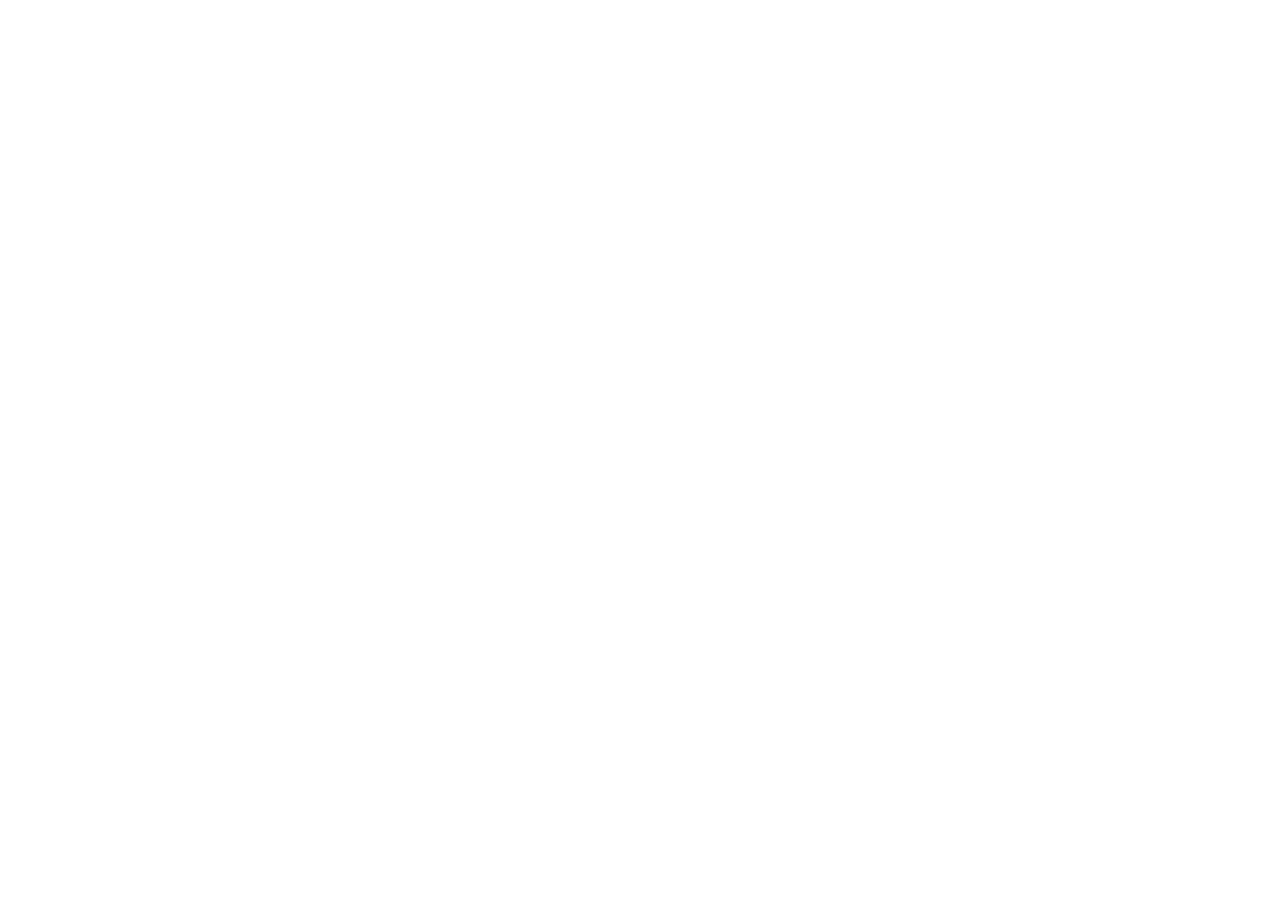
==== index.html @ 6d3adb62 "segundo commit" ====
<!DOCTYPE html>
<html lang="en">
<head>
    <meta charset="UTF-8">
    <meta name="viewport" content="width=device-width, initial-scale=1.0">
    <title>FRONTEND STORE</title>
    <link rel="stylesheet" href="css/normalize.css">
    <link rel="preconnect" href="https://fonts.googleapis.com">
<link rel="preconnect" href="https://fonts.gstatic.com" crossorigin>
<link href="https://fonts.googleapis.com/css2?family=Krub:wght@400;700&family=Staatliches&display=swap" rel="stylesheet">
    <link rel="stylesheet" href="css/style.css">
</head>
<body>
    
</body>
</html>
---- css/style.css ----
:root{
    --primario: #9C27B0;
    --pramriOscuro: #89119D;
    --secundario: #FFCE00;
    --secundarioOscuro: rgb(233,287,2);
    --blanco: #FFF;
    --negrono: #000;

    --fuentePrincipal: 'Staatliches', sans-serif;
}
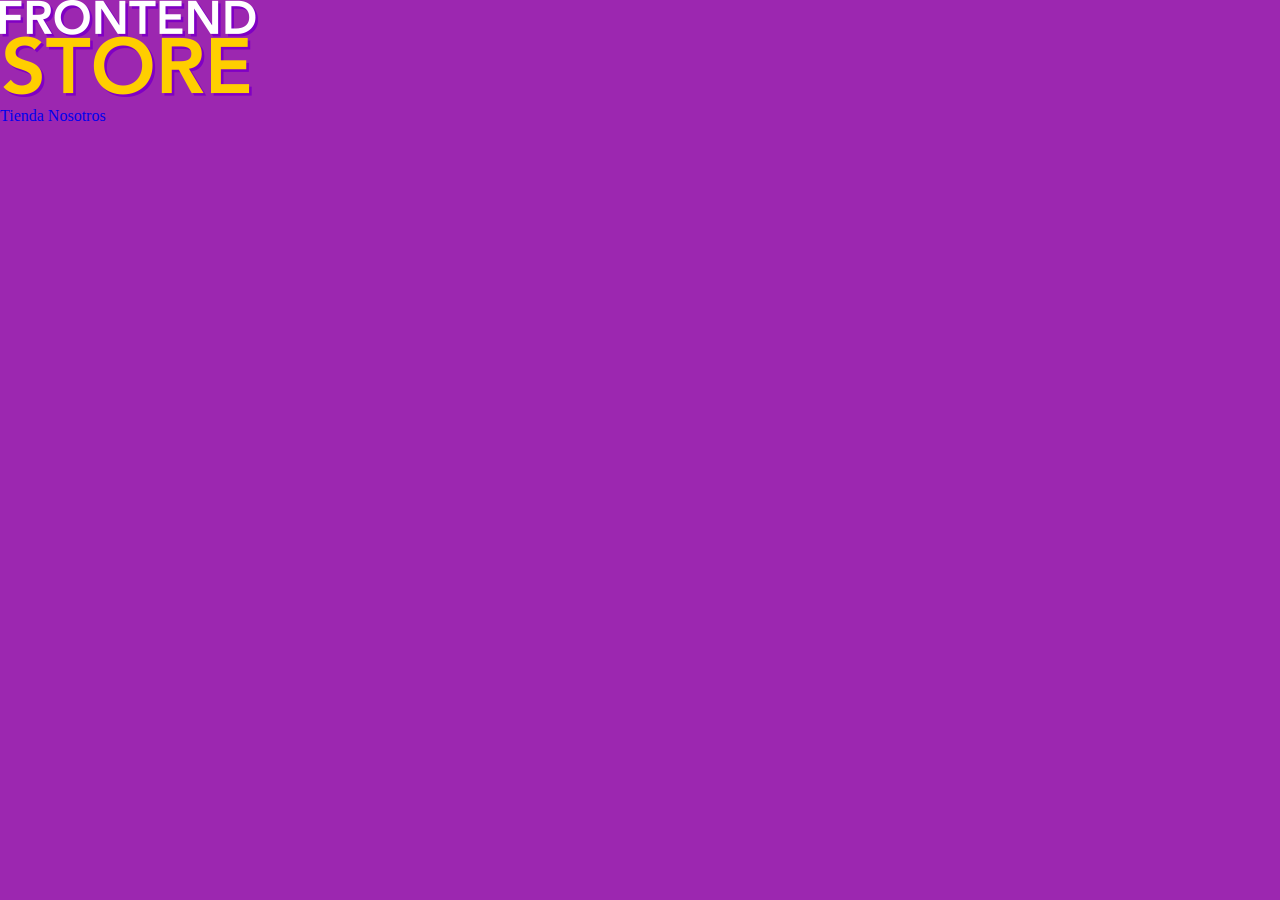
==== commit 009504f5: "Definiendo secciones para la navegacion." ====
--- a/index.html
+++ b/index.html
@@ -11,6 +11,14 @@
     <link rel="stylesheet" href="css/style.css">
 </head>
 <body>
-    
+    <header class="">
+        <a href="index.html">
+            <img src="./img/logo.png" alt="Logotipo">
+        </a>
+    </header>
+    <nav>
+        <a href="#">Tienda</a>
+        <a href="#">Nosotros</a>
+    </nav>
 </body>
 </html>--- a/css/style.css
+++ b/css/style.css
@@ -7,4 +7,49 @@
     --negrono: #000;
 
     --fuentePrincipal: 'Staatliches', sans-serif;
+}
+/* apply a natural box layout model to all elements, but allowing components to change */
+html {
+    box-sizing: border-box;
+    font-size: 62.5%;
+}
+*, *:before, *:after {
+    box-sizing: inherit;
+}
+
+/*GLOBALES*/
+body {
+    background-color: var(--primario);
+    font-size: 1.6rem;
+    line-height: 1.5;
+}
+
+p{
+    font-size: 1.8rem;
+    font-family: Arial, Helvetica, sans-serif;
+    color: var(--blanco);
+}
+a{
+    text-decoration: none;
+}
+img{
+    max-width: 100%;
+}
+.contenedor{
+    max-width: 120rem;
+    margin: 0 auto;
+}
+h1, h2, h3{
+    text-align: center;
+    color: var(--secundario);
+    font-family: var(--fuentePrincipal);
+}
+h1{
+    font-size: 4rem;
+}
+h2{
+    font-size: 3.2rem;
+}
+h3{
+    font-size: 2.4rem;
 }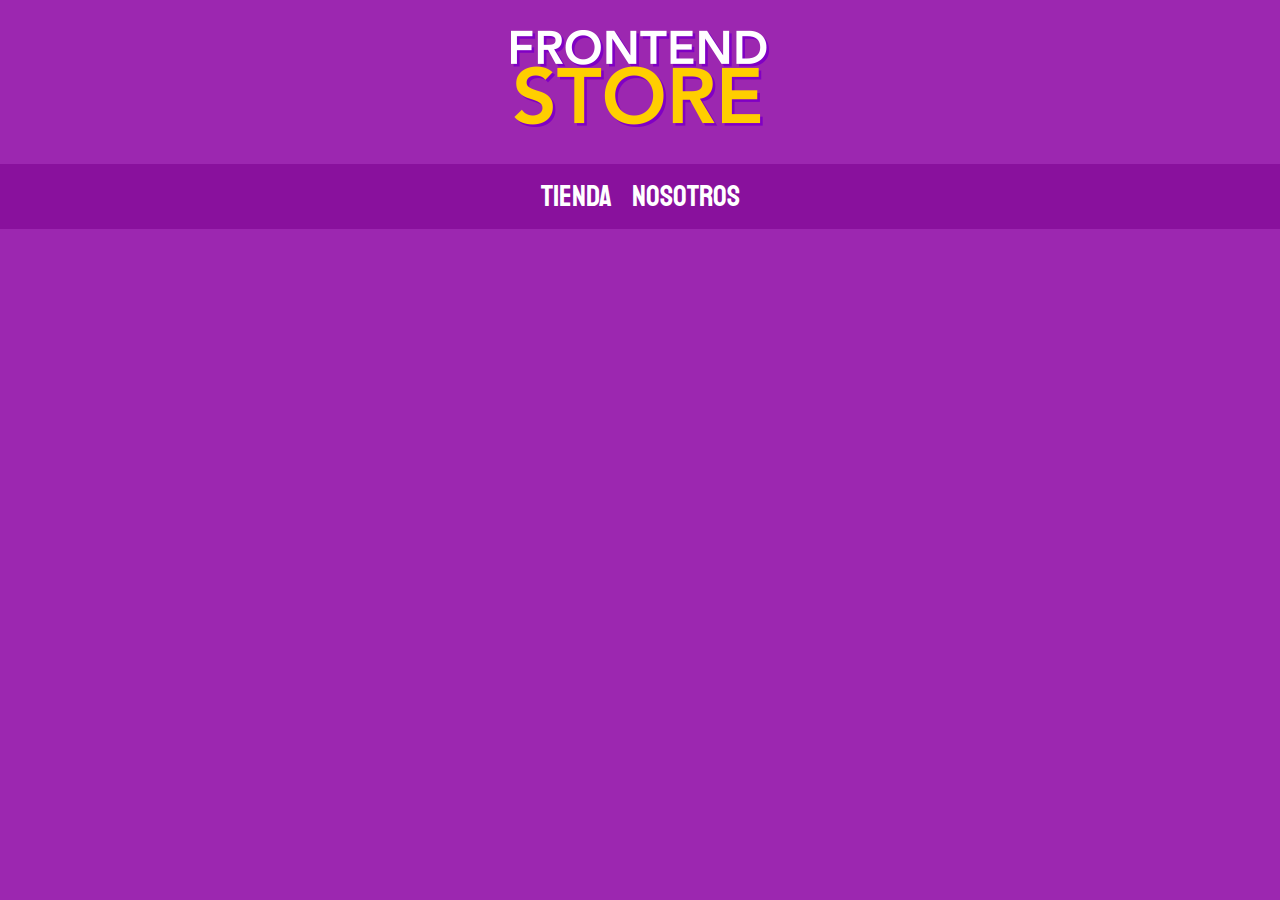
==== commit 5ad292e0: "GLOBALES en CSS." ====
--- a/index.html
+++ b/index.html
@@ -11,14 +11,14 @@
     <link rel="stylesheet" href="css/style.css">
 </head>
 <body>
-    <header class="">
+    <header class="header">
         <a href="index.html">
-            <img src="./img/logo.png" alt="Logotipo">
+            <img  class="header__logo" src="./img/logo.png" alt="Logotipo">
         </a>
     </header>
-    <nav>
-        <a href="#">Tienda</a>
-        <a href="#">Nosotros</a>
+    <nav class="navegacion">
+        <a class="navegacion__enlace" href="#">Tienda</a>
+        <a class="navegacion__enlace" href="#">Nosotros</a>
     </nav>
 </body>
 </html>--- a/css/style.css
+++ b/css/style.css
@@ -52,4 +52,30 @@
 }
 h3{
     font-size: 2.4rem;
+}
+
+/*HEADER*/
+header{
+    display: flex;
+    justify-content: center;
+}
+.header__logo{
+    margin: 3rem 0;
+}
+
+/*NAVEGACION*/
+.navegacion{
+    background-color: var(--pramriOscuro);
+    padding: 1rem 0;
+    display: flex;
+    justify-content: center;
+    gap: 2rem;
+}
+.navegacion__enlace{
+    font-family: var(--fuentePrincipal);
+    color: var(--blanco);
+    font-size: 3rem;
+}
+.navegacion__enlace:hover{
+    color: var(--secundario);
 }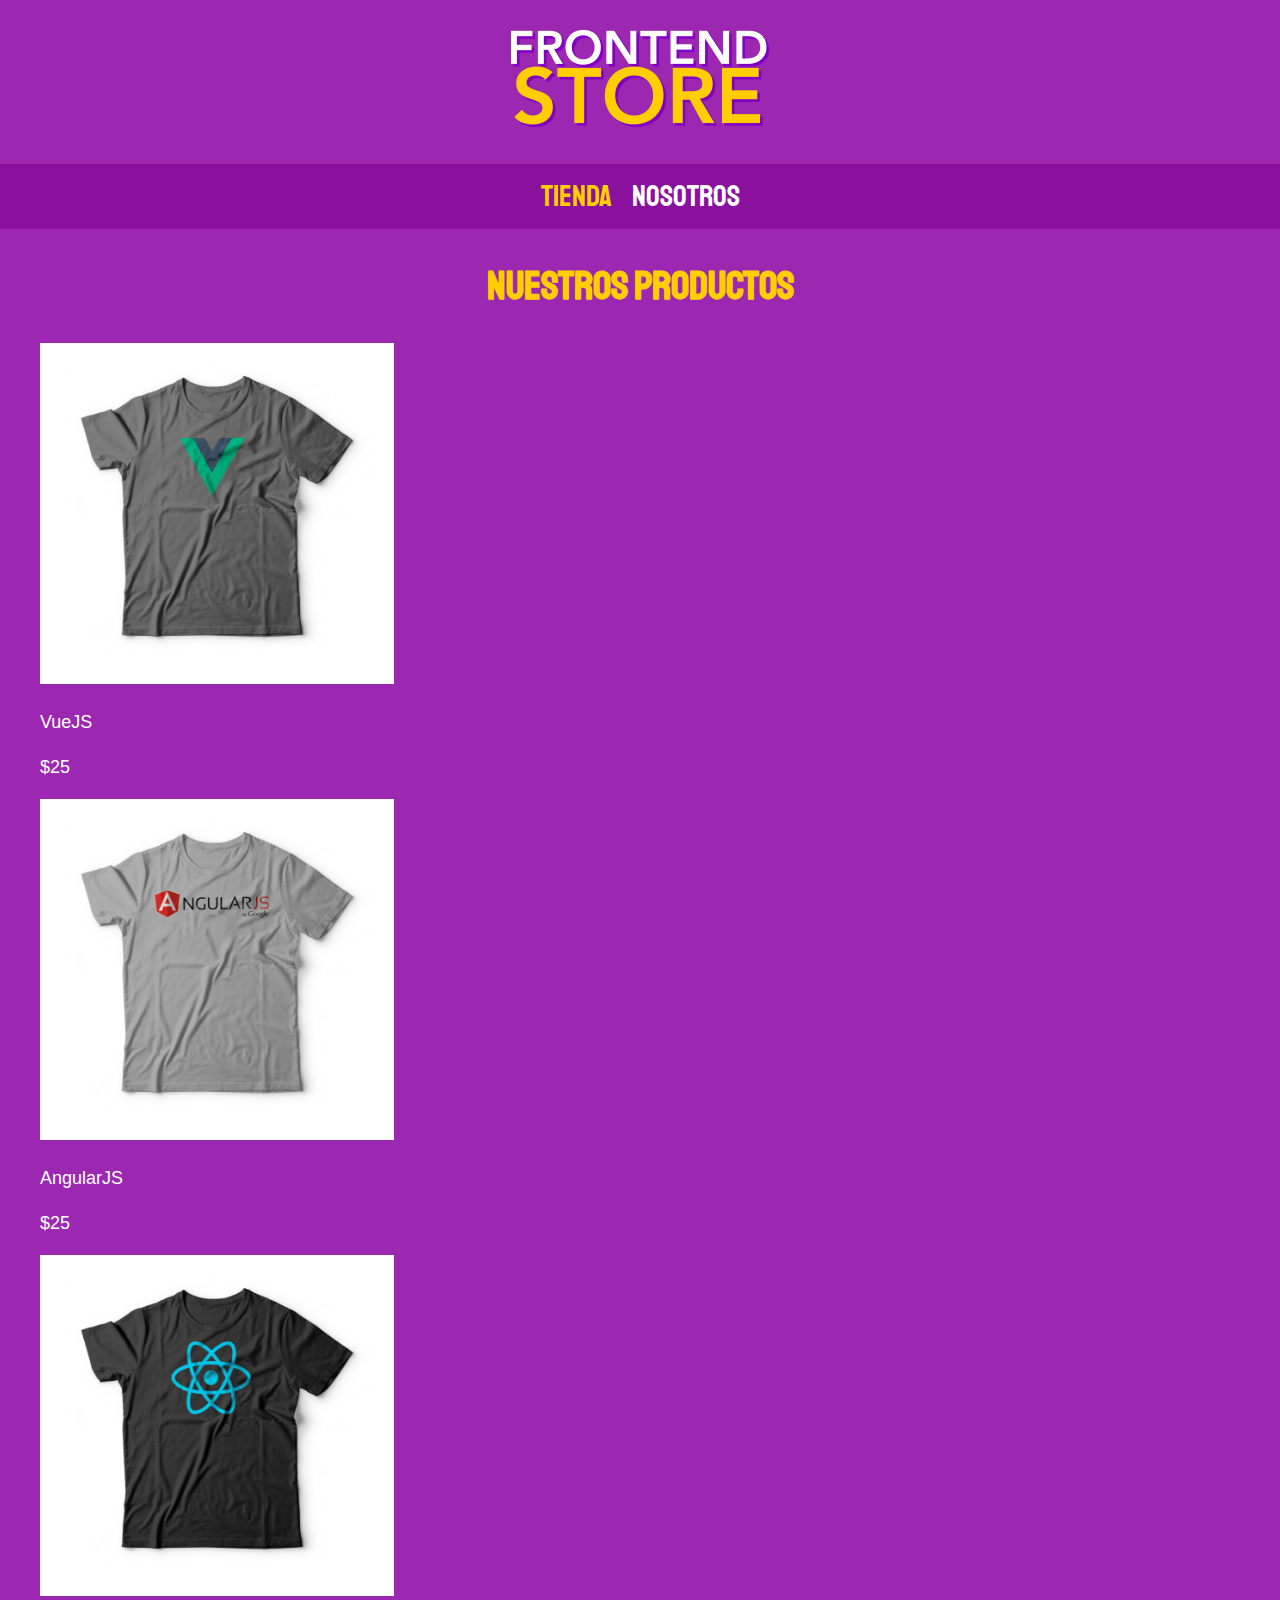
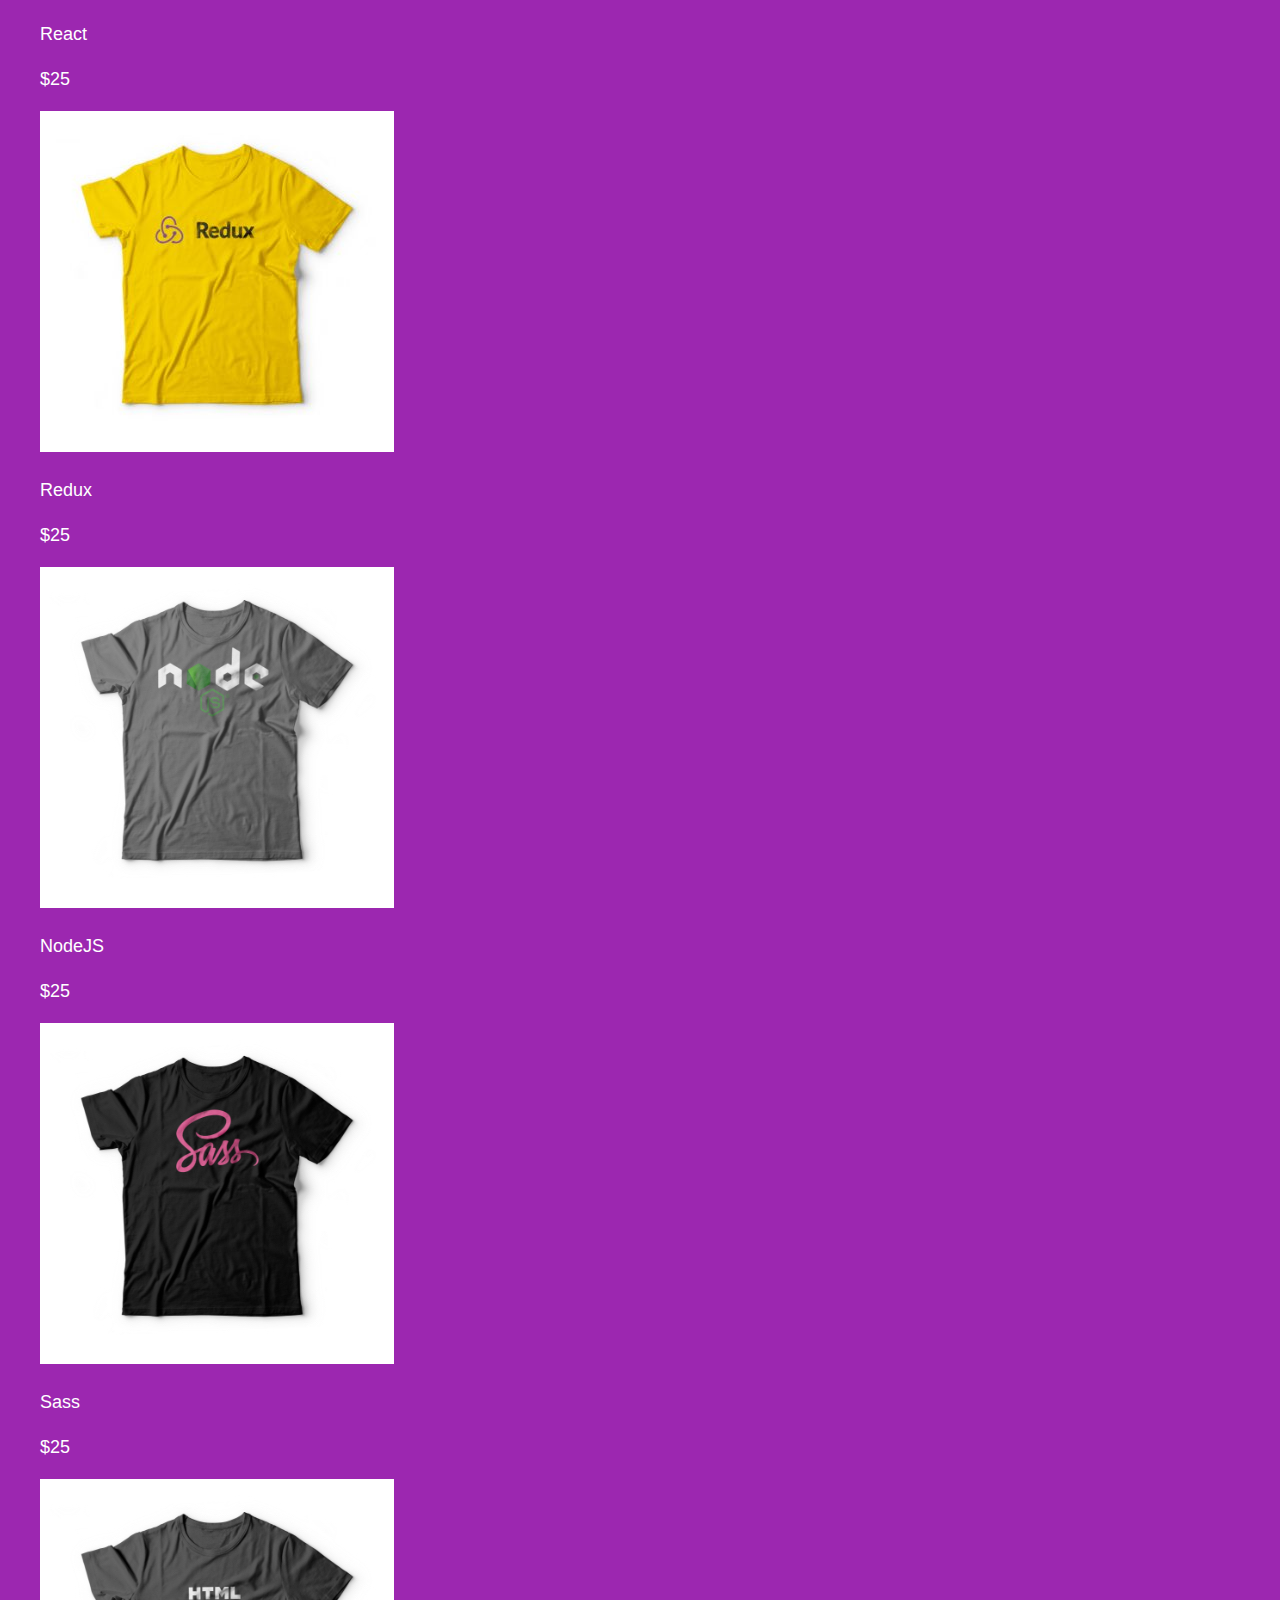
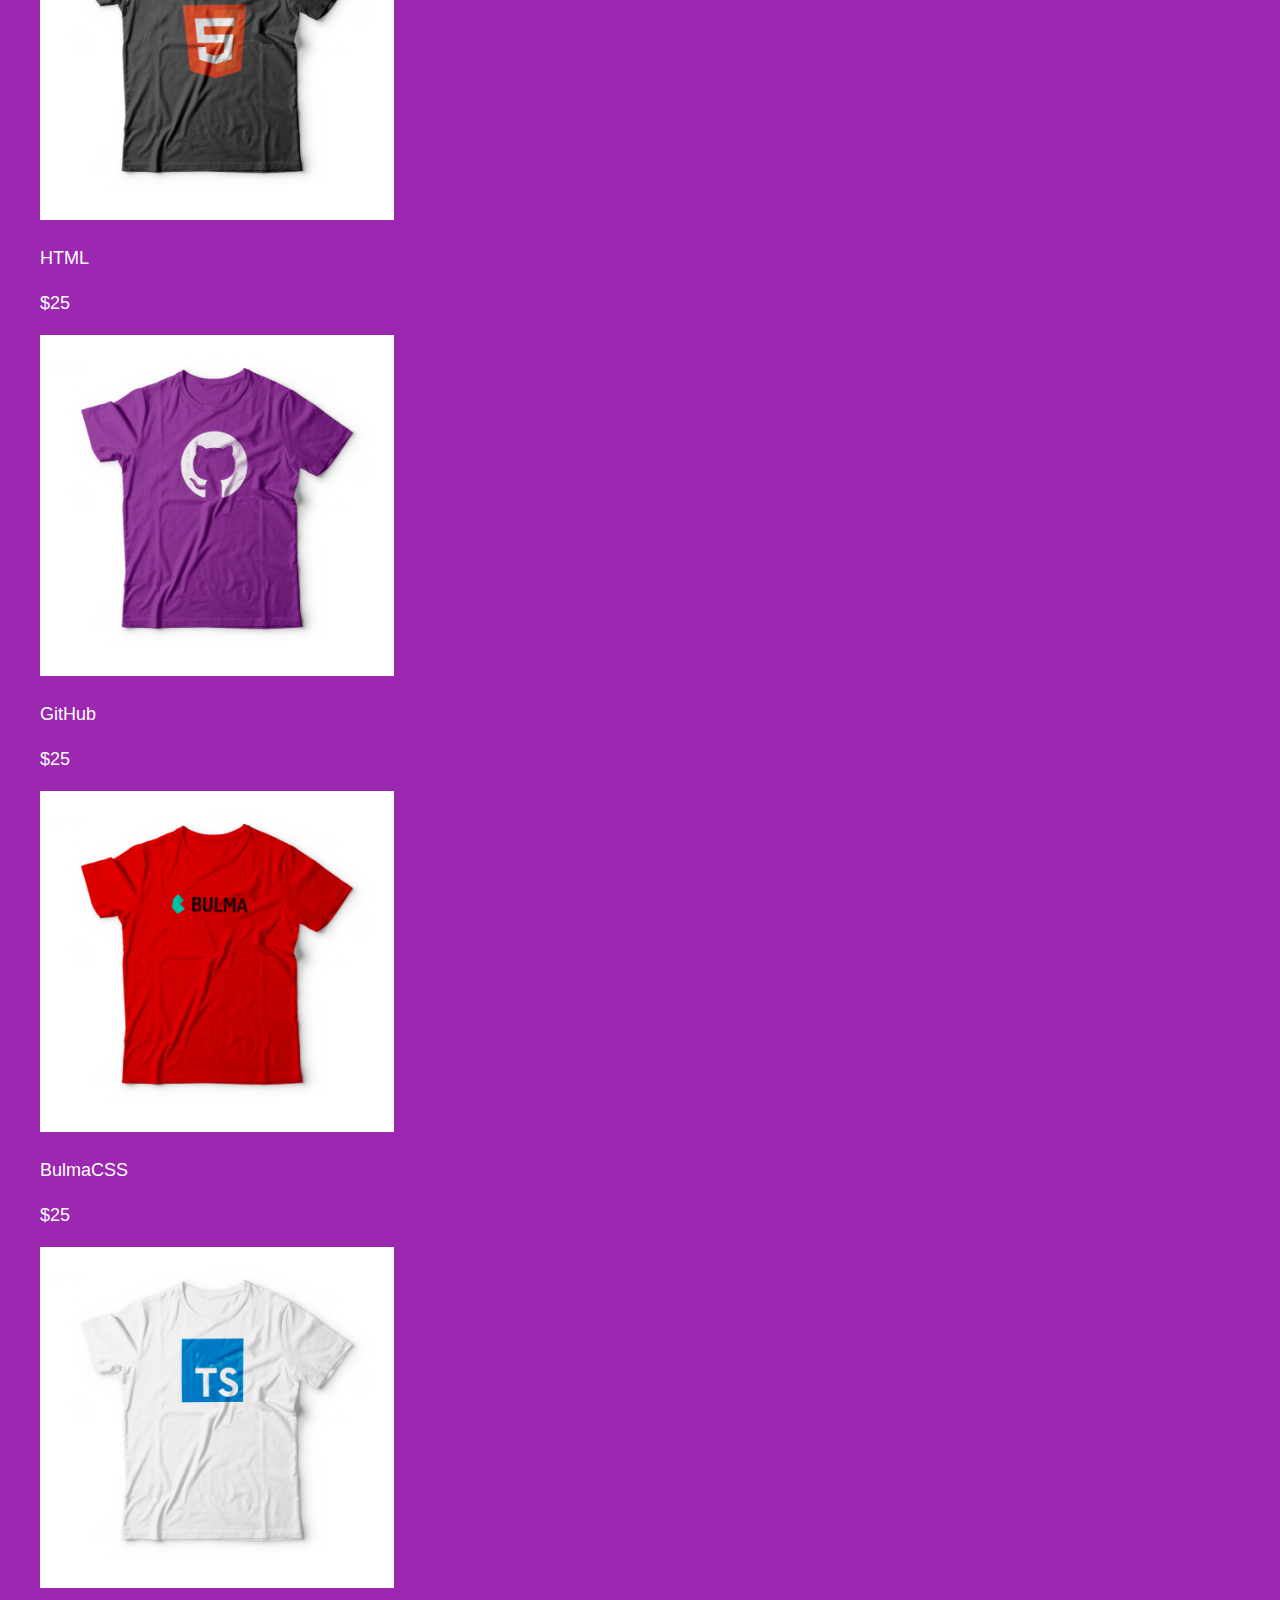
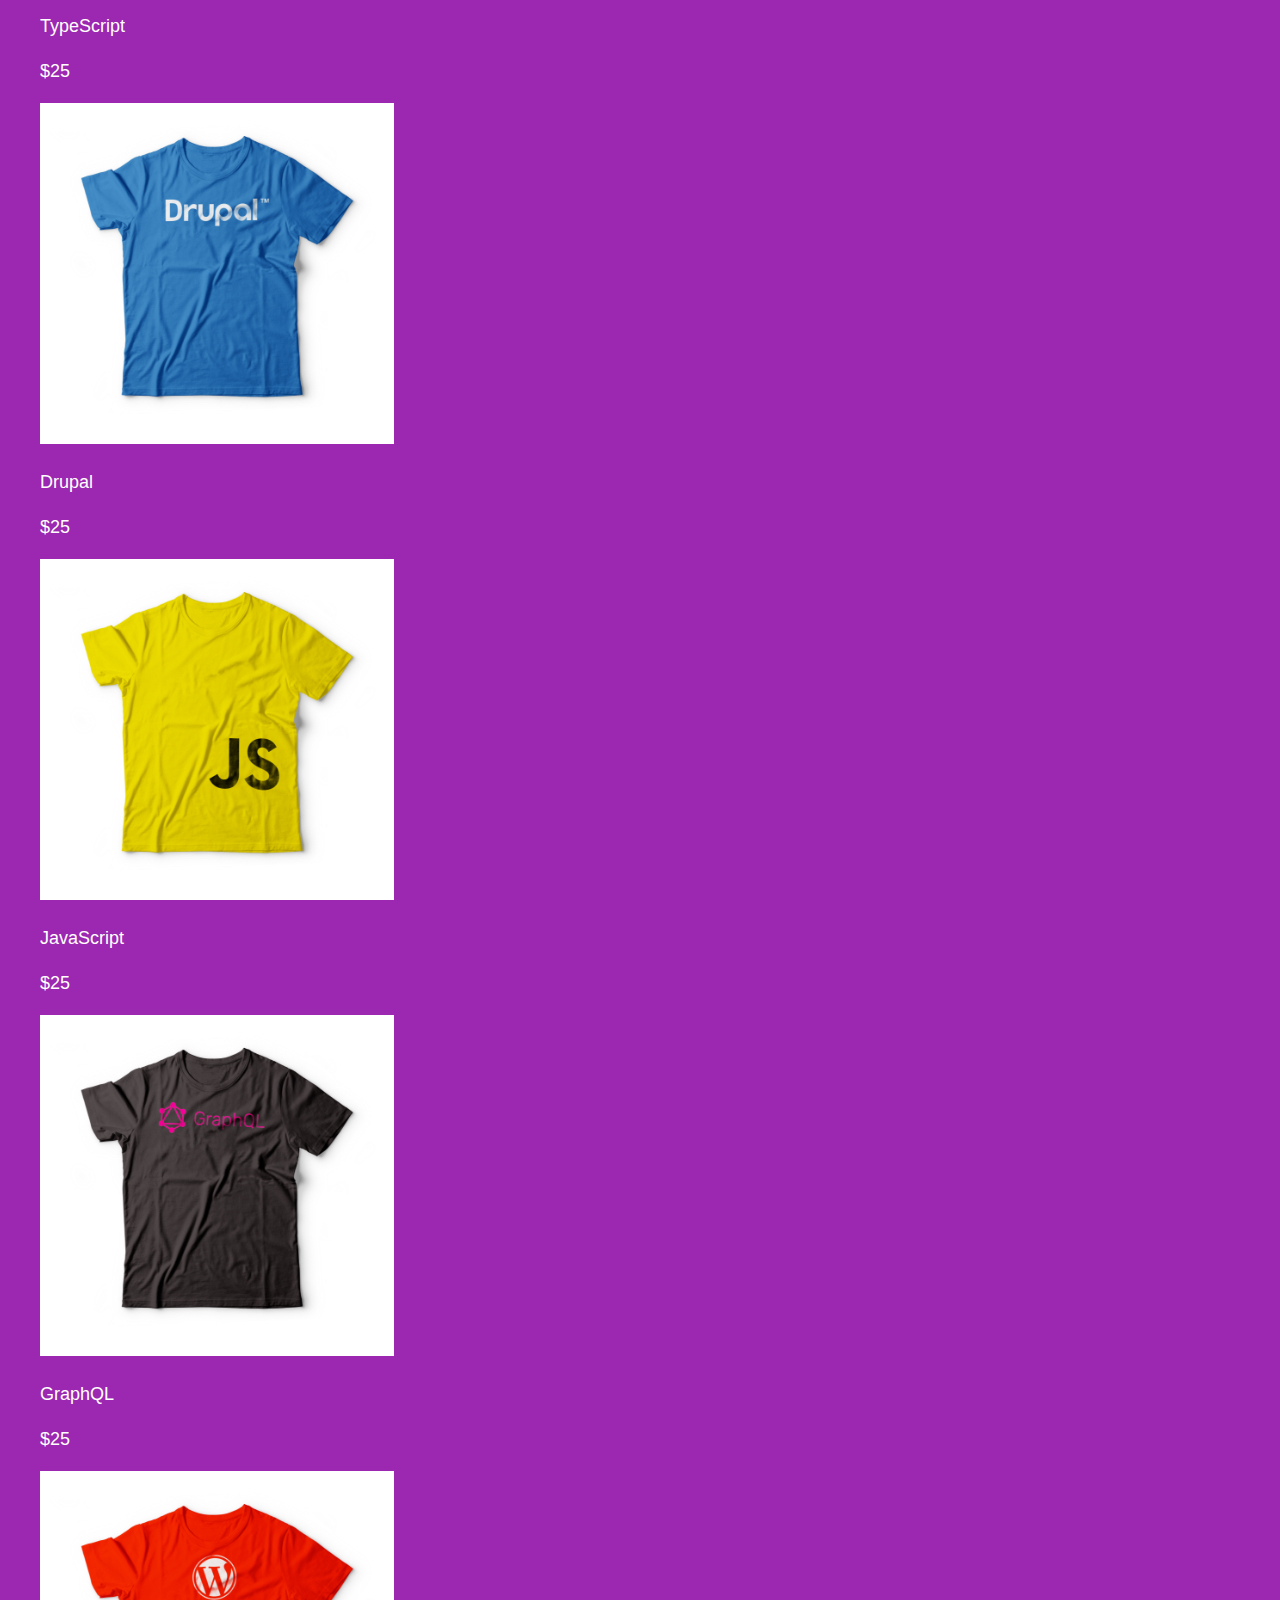
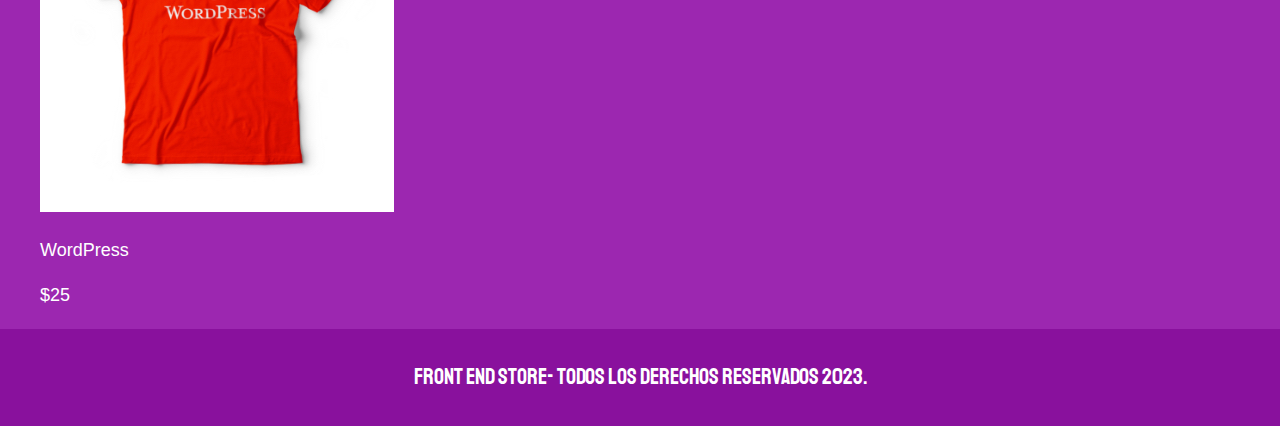
==== commit 1de3af7c: "Carga de productos." ====
--- a/index.html
+++ b/index.html
@@ -17,8 +17,142 @@
         </a>
     </header>
     <nav class="navegacion">
-        <a class="navegacion__enlace" href="#">Tienda</a>
-        <a class="navegacion__enlace" href="#">Nosotros</a>
+        <a class="navegacion__enlace navegacino__enlace--activo" href="index.html">Tienda</a>
+        <a class="navegacion__enlace" href="Nosotros.html">Nosotros</a>
     </nav>
+    <main class="contenedor">
+        <h1>Nuestros Productos</h1>
+        <div class="grid">
+            <div class="Producto">
+                <a href="producto.html">
+                    <img class="producto__imagen" src="img/1.jpg" alt="camisa">
+                    <div class="producto__informacion">
+                        <p class="producto__nombre">VueJS</p>
+                        <p class="producto__precio">$25</p>
+                    </div>
+                </a>
+            </div><!--.producto-->
+            <div class="Producto">
+                <a href="producto.html">
+                    <img class="producto__imagen" src="img/2.jpg" alt="camisa">
+                    <div class="producto__informacion">
+                        <p class="producto__nombre">AngularJS</p>
+                        <p class="producto__precio">$25</p>
+                    </div>
+                </a>
+            </div><!--.producto-->
+            <div class="Producto">
+                <a href="producto.html">
+                    <img class="producto__imagen" src="img/3.jpg" alt="camisa">
+                    <div class="producto__informacion">
+                        <p class="producto__nombre">React</p>
+                        <p class="producto__precio">$25</p>
+                    </div>
+                </a>
+            </div><!--.producto-->
+            <div class="Producto">
+                <a href="producto.html">
+                    <img class="producto__imagen" src="img/4.jpg" alt="camisa">
+                    <div class="producto__informacion">
+                        <p class="producto__nombre">Redux</p>
+                        <p class="producto__precio">$25</p>
+                    </div>
+                </a>
+            </div><!--.producto-->
+            <div class="Producto">
+                <a href="producto.html">
+                    <img class="producto__imagen" src="img/5.jpg" alt="camisa">
+                    <div class="producto__informacion">
+                        <p class="producto__nombre">NodeJS</p>
+                        <p class="producto__precio">$25</p>
+                    </div>
+                </a>
+            </div><!--.producto-->
+            <div class="Producto">
+                <a href="producto.html">
+                    <img class="producto__imagen" src="img/6.jpg" alt="camisa">
+                    <div class="producto__informacion">
+                        <p class="producto__nombre">Sass</p>
+                        <p class="producto__precio">$25</p>
+                    </div>
+                </a>
+            </div><!--.producto-->
+            <div class="Producto">
+                <a href="producto.html">
+                    <img class="producto__imagen" src="img/7.jpg" alt="camisa">
+                    <div class="producto__informacion">
+                        <p class="producto__nombre">HTML</p>
+                        <p class="producto__precio">$25</p>
+                    </div>
+                </a>
+            </div><!--.producto-->
+            <div class="Producto">
+                <a href="producto.html">
+                    <img class="producto__imagen" src="img/8.jpg" alt="camisa">
+                    <div class="producto__informacion">
+                        <p class="producto__nombre">GitHub</p>
+                        <p class="producto__precio">$25</p>
+                    </div>
+                </a>
+            </div><!--.producto-->
+            <div class="Producto">
+                <a href="producto.html">
+                    <img class="producto__imagen" src="img/9.jpg" alt="camisa">
+                    <div class="producto__informacion">
+                        <p class="producto__nombre">BulmaCSS</p>
+                        <p class="producto__precio">$25</p>
+                    </div>
+                </a>
+            </div><!--.producto-->
+            <div class="Producto">
+                <a href="producto.html">
+                    <img class="producto__imagen" src="img/10.jpg" alt="camisa">
+                    <div class="producto__informacion">
+                        <p class="producto__nombre">TypeScript</p>
+                        <p class="producto__precio">$25</p>
+                    </div>
+                </a>
+            </div><!--.producto-->
+            <div class="Producto">
+                <a href="producto.html">
+                    <img class="producto__imagen" src="img/11.jpg" alt="camisa">
+                    <div class="producto__informacion">
+                        <p class="producto__nombre">Drupal</p>
+                        <p class="producto__precio">$25</p>
+                    </div>
+                </a>
+            </div><!--.producto-->
+            <div class="Producto">
+                <a href="producto.html">
+                    <img class="producto__imagen" src="img/12.jpg" alt="camisa">
+                    <div class="producto__informacion">
+                        <p class="producto__nombre">JavaScript</p>
+                        <p class="producto__precio">$25</p>
+                    </div>
+                </a>
+            </div><!--.producto-->
+            <div class="Producto">
+                <a href="producto.html">
+                    <img class="producto__imagen" src="img/13.jpg" alt="camisa">
+                    <div class="producto__informacion">
+                        <p class="producto__nombre">GraphQL</p>
+                        <p class="producto__precio">$25</p>
+                    </div>
+                </a>
+            </div><!--.producto-->
+            <div class="Producto">
+                <a href="producto.html">
+                    <img class="producto__imagen" src="img/14.jpg" alt="camisa">
+                    <div class="producto__informacion">
+                        <p class="producto__nombre">WordPress</p>
+                        <p class="producto__precio">$25</p>
+                    </div>
+                </a>
+            </div><!--.producto-->
+        </div>
+    </main>
+    <footer class="footer">
+        <p class="footer__texto">Front End Store- Todos los derechos Reservados 2023.</p>
+    </footer>
 </body>
 </html>--- a/css/style.css
+++ b/css/style.css
@@ -63,19 +63,53 @@
     margin: 3rem 0;
 }
 
+/*FOOTER*/
+.footer{
+    background-color: var(--pramriOscuro);
+    padding: 1rem 0;
+    margin-top: 2rem;
+}
+.footer__texto{
+    font-family: var(--fuentePrincipal);
+    text-align: center;
+    font-size: 2.2rem;
+}
+
 /*NAVEGACION*/
 .navegacion{
     background-color: var(--pramriOscuro);
     padding: 1rem 0;
     display: flex;
     justify-content: center;
-    gap: 2rem;
+    /*gap: 2rem; * SEPARACION FORMA NUEVA*/
 }
 .navegacion__enlace{
     font-family: var(--fuentePrincipal);
     color: var(--blanco);
     font-size: 3rem;
+    margin-right: 2rem;
 }
+.navegacion__enlace:last-of-type{/*LA PSEUDOCLASE NOS AYUDA A QUE LOS EFECTOS QUE APLIQUEMOS SOLO AFECTEN AL ULTIMO OBJETO.*/
+    margin-right: 0;
+}
+.navegacino__enlace--activo,
 .navegacion__enlace:hover{
     color: var(--secundario);
+}
+
+/*PRODUCTO*/
+.producto{
+
+}
+.producto__imagen{
+
+}
+.producto__informacion{
+
+}
+.producto__nombre{
+
+}
+.producto__precio{
+    
 }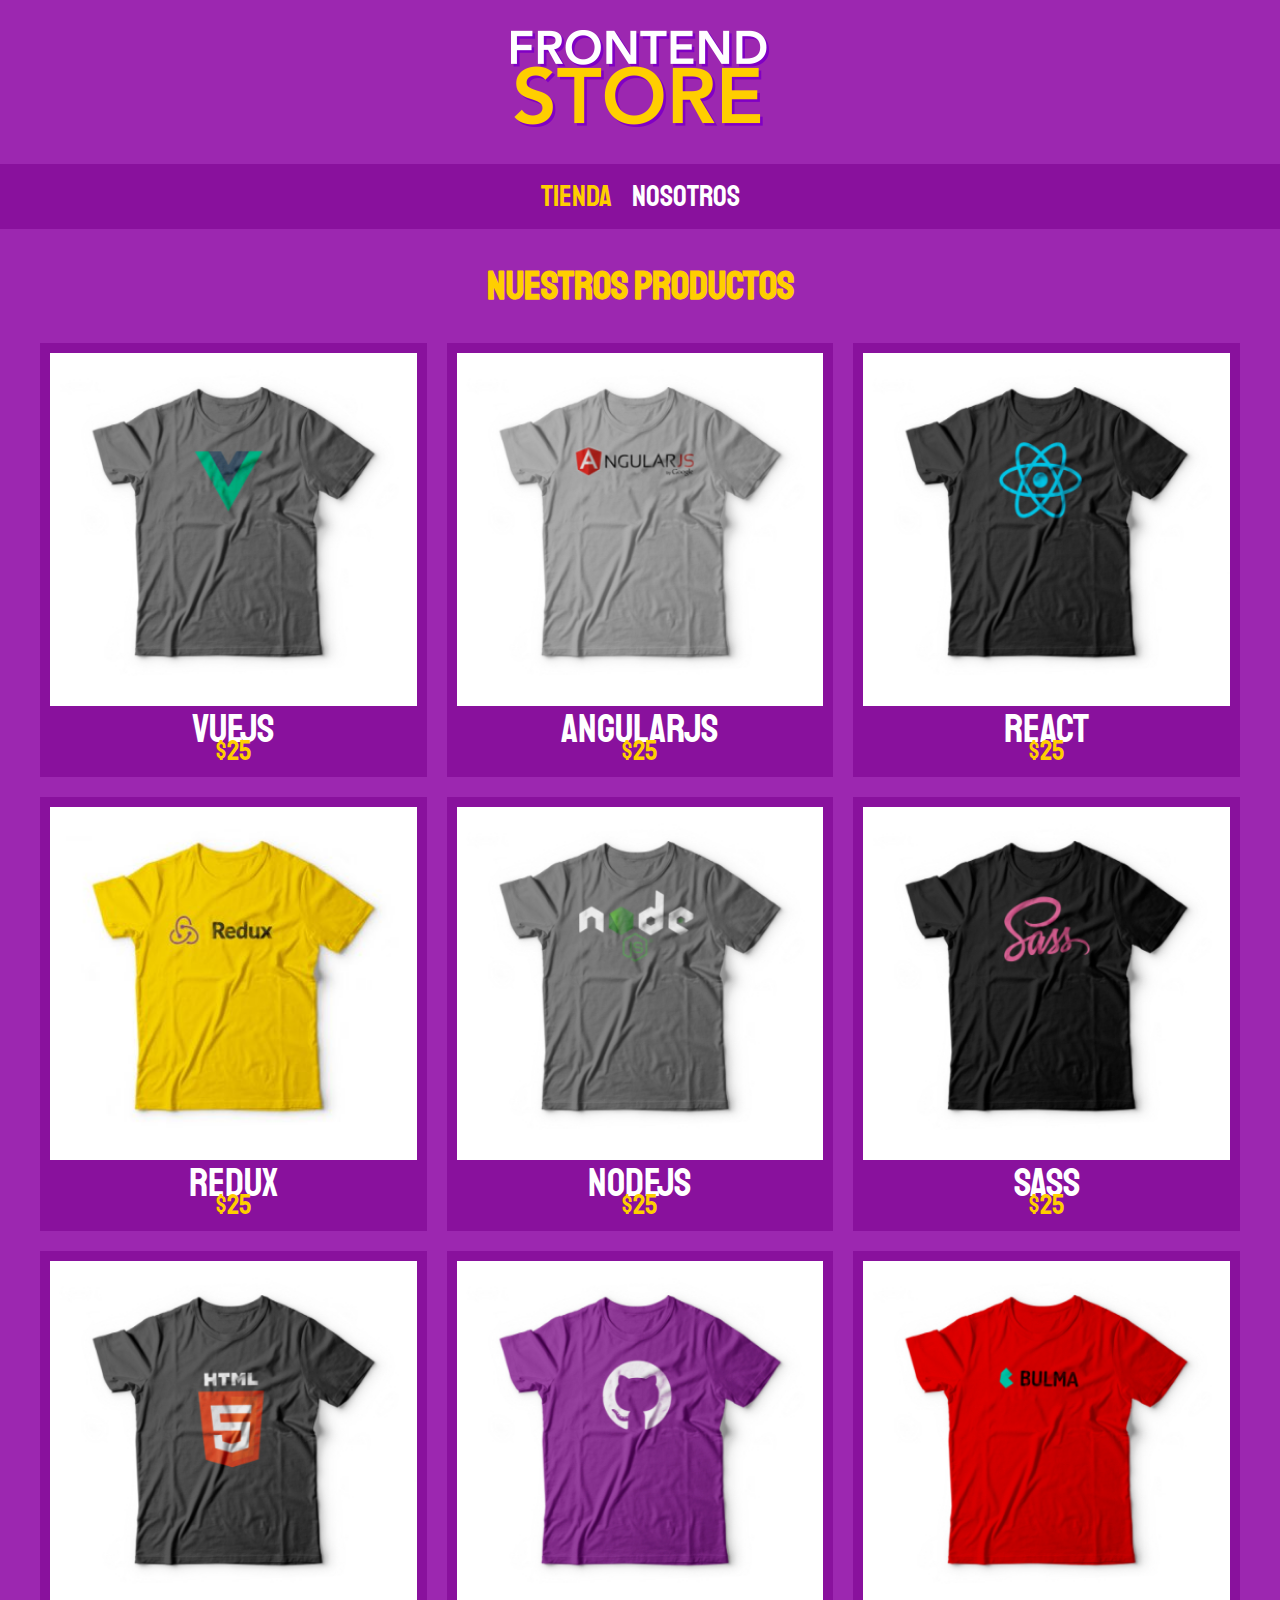
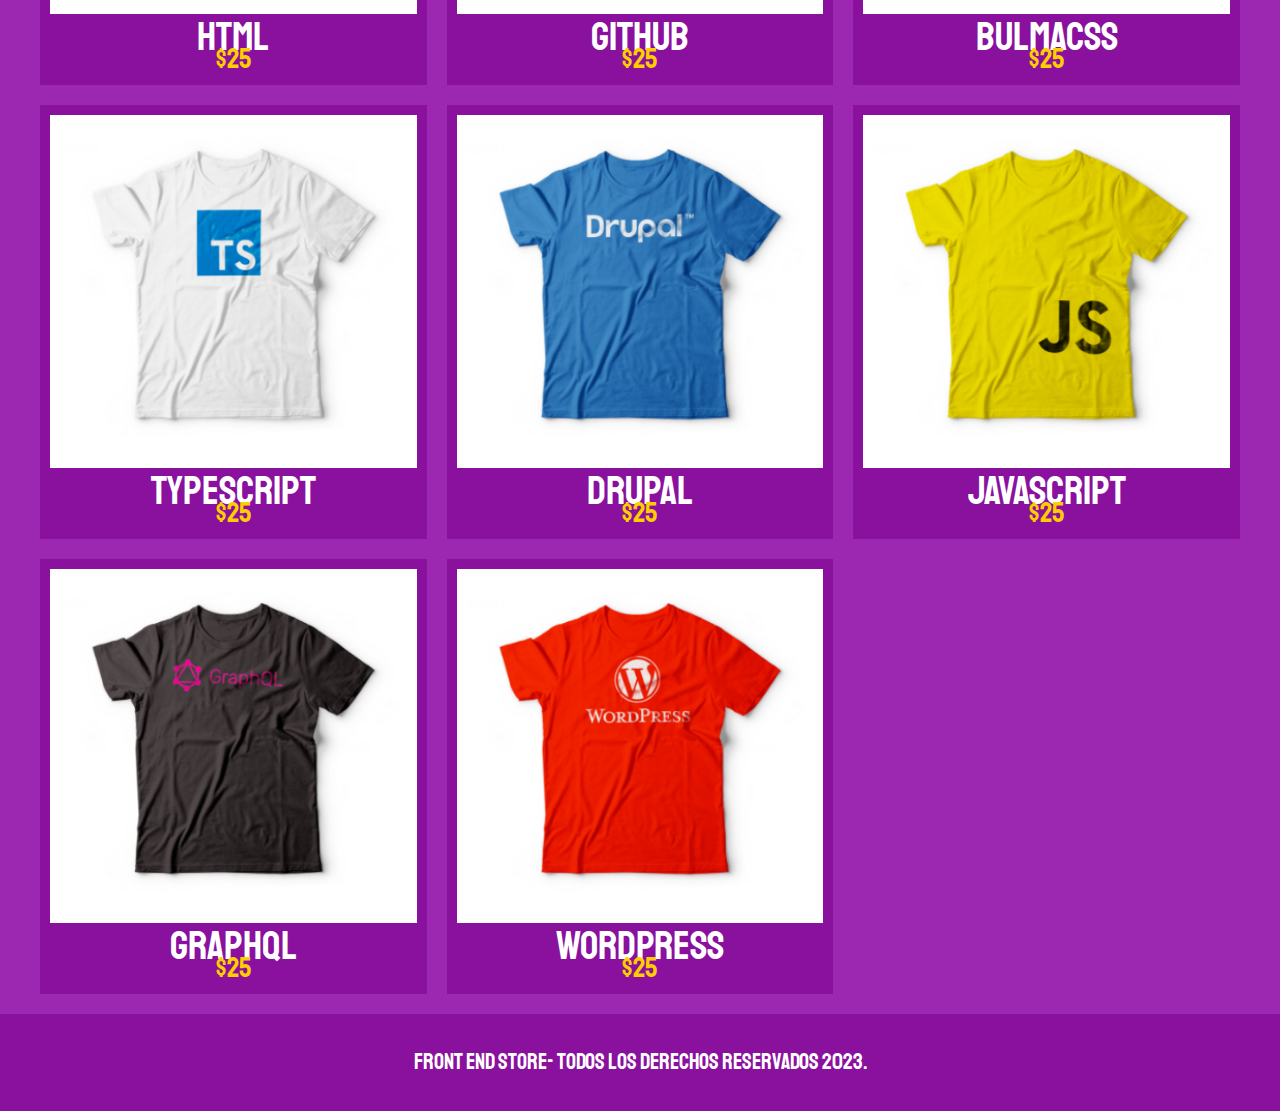
==== commit a16aeca2: "CSS a los productos." ====
--- a/index.html
+++ b/index.html
@@ -23,7 +23,7 @@
     <main class="contenedor">
         <h1>Nuestros Productos</h1>
         <div class="grid">
-            <div class="Producto">
+            <div class="producto">
                 <a href="producto.html">
                     <img class="producto__imagen" src="img/1.jpg" alt="camisa">
                     <div class="producto__informacion">
@@ -32,7 +32,7 @@
                     </div>
                 </a>
             </div><!--.producto-->
-            <div class="Producto">
+            <div class="producto">
                 <a href="producto.html">
                     <img class="producto__imagen" src="img/2.jpg" alt="camisa">
                     <div class="producto__informacion">
@@ -41,7 +41,7 @@
                     </div>
                 </a>
             </div><!--.producto-->
-            <div class="Producto">
+            <div class="producto">
                 <a href="producto.html">
                     <img class="producto__imagen" src="img/3.jpg" alt="camisa">
                     <div class="producto__informacion">
@@ -50,7 +50,7 @@
                     </div>
                 </a>
             </div><!--.producto-->
-            <div class="Producto">
+            <div class="producto">
                 <a href="producto.html">
                     <img class="producto__imagen" src="img/4.jpg" alt="camisa">
                     <div class="producto__informacion">
@@ -59,7 +59,7 @@
                     </div>
                 </a>
             </div><!--.producto-->
-            <div class="Producto">
+            <div class="producto">
                 <a href="producto.html">
                     <img class="producto__imagen" src="img/5.jpg" alt="camisa">
                     <div class="producto__informacion">
@@ -68,7 +68,7 @@
                     </div>
                 </a>
             </div><!--.producto-->
-            <div class="Producto">
+            <div class="producto">
                 <a href="producto.html">
                     <img class="producto__imagen" src="img/6.jpg" alt="camisa">
                     <div class="producto__informacion">
@@ -77,7 +77,7 @@
                     </div>
                 </a>
             </div><!--.producto-->
-            <div class="Producto">
+            <div class="producto">
                 <a href="producto.html">
                     <img class="producto__imagen" src="img/7.jpg" alt="camisa">
                     <div class="producto__informacion">
@@ -86,7 +86,7 @@
                     </div>
                 </a>
             </div><!--.producto-->
-            <div class="Producto">
+            <div class="producto">
                 <a href="producto.html">
                     <img class="producto__imagen" src="img/8.jpg" alt="camisa">
                     <div class="producto__informacion">
@@ -95,7 +95,7 @@
                     </div>
                 </a>
             </div><!--.producto-->
-            <div class="Producto">
+            <div class="producto">
                 <a href="producto.html">
                     <img class="producto__imagen" src="img/9.jpg" alt="camisa">
                     <div class="producto__informacion">
@@ -104,7 +104,7 @@
                     </div>
                 </a>
             </div><!--.producto-->
-            <div class="Producto">
+            <div class="producto">
                 <a href="producto.html">
                     <img class="producto__imagen" src="img/10.jpg" alt="camisa">
                     <div class="producto__informacion">
@@ -113,7 +113,7 @@
                     </div>
                 </a>
             </div><!--.producto-->
-            <div class="Producto">
+            <div class="producto">
                 <a href="producto.html">
                     <img class="producto__imagen" src="img/11.jpg" alt="camisa">
                     <div class="producto__informacion">
@@ -122,7 +122,7 @@
                     </div>
                 </a>
             </div><!--.producto-->
-            <div class="Producto">
+            <div class="producto">
                 <a href="producto.html">
                     <img class="producto__imagen" src="img/12.jpg" alt="camisa">
                     <div class="producto__informacion">
@@ -131,7 +131,7 @@
                     </div>
                 </a>
             </div><!--.producto-->
-            <div class="Producto">
+            <div class="producto">
                 <a href="producto.html">
                     <img class="producto__imagen" src="img/13.jpg" alt="camisa">
                     <div class="producto__informacion">
@@ -140,7 +140,7 @@
                     </div>
                 </a>
             </div><!--.producto-->
-            <div class="Producto">
+            <div class="producto">
                 <a href="producto.html">
                     <img class="producto__imagen" src="img/14.jpg" alt="camisa">
                     <div class="producto__informacion">
--- a/css/style.css
+++ b/css/style.css
@@ -97,19 +97,37 @@
     color: var(--secundario);
 }
 
+/*GRID*/
+.grid{
+    display: grid;
+    grid-template-columns: repeat(2, 1fr);
+    gap: 2rem;
+}
+@media (min-width: 768px) {
+    .grid{
+        grid-template-columns: repeat(3, 1fr);
+    }
+}
+
 /*PRODUCTO*/
 .producto{
-
+    background-color: var(--pramriOscuro);
+    padding: 1rem;
 }
 .producto__imagen{
-
-}
-.producto__informacion{
-
+    width: 100%;
 }
 .producto__nombre{
-
+    font-size: 4rem;
 }
 .producto__precio{
-    
+    font-size: 2.8rem;
+    color: var(--secundario);
+}
+.producto__nombre,
+.producto__precio{
+    font-family: var(--fuentePrincipal);
+    margin: 1rem 0;
+    text-align: center;
+    line-height: 1.2rem;
 }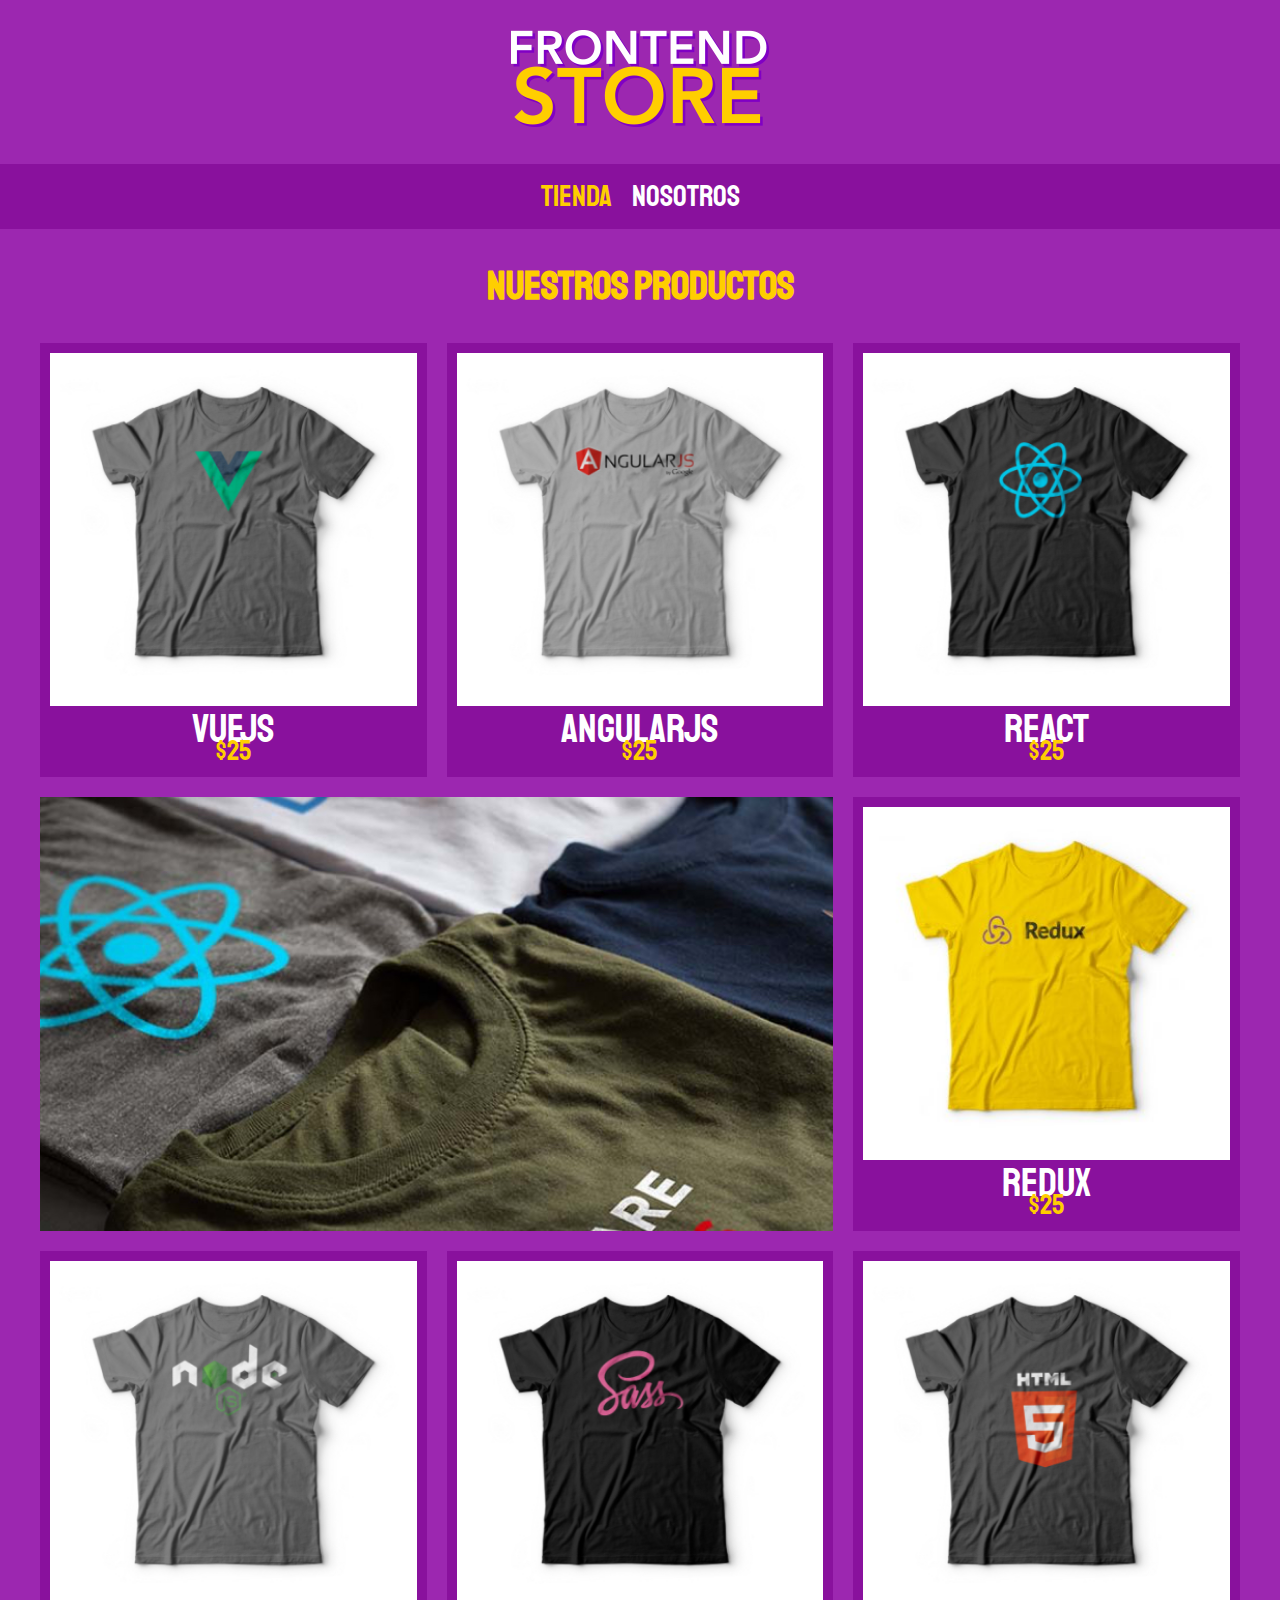
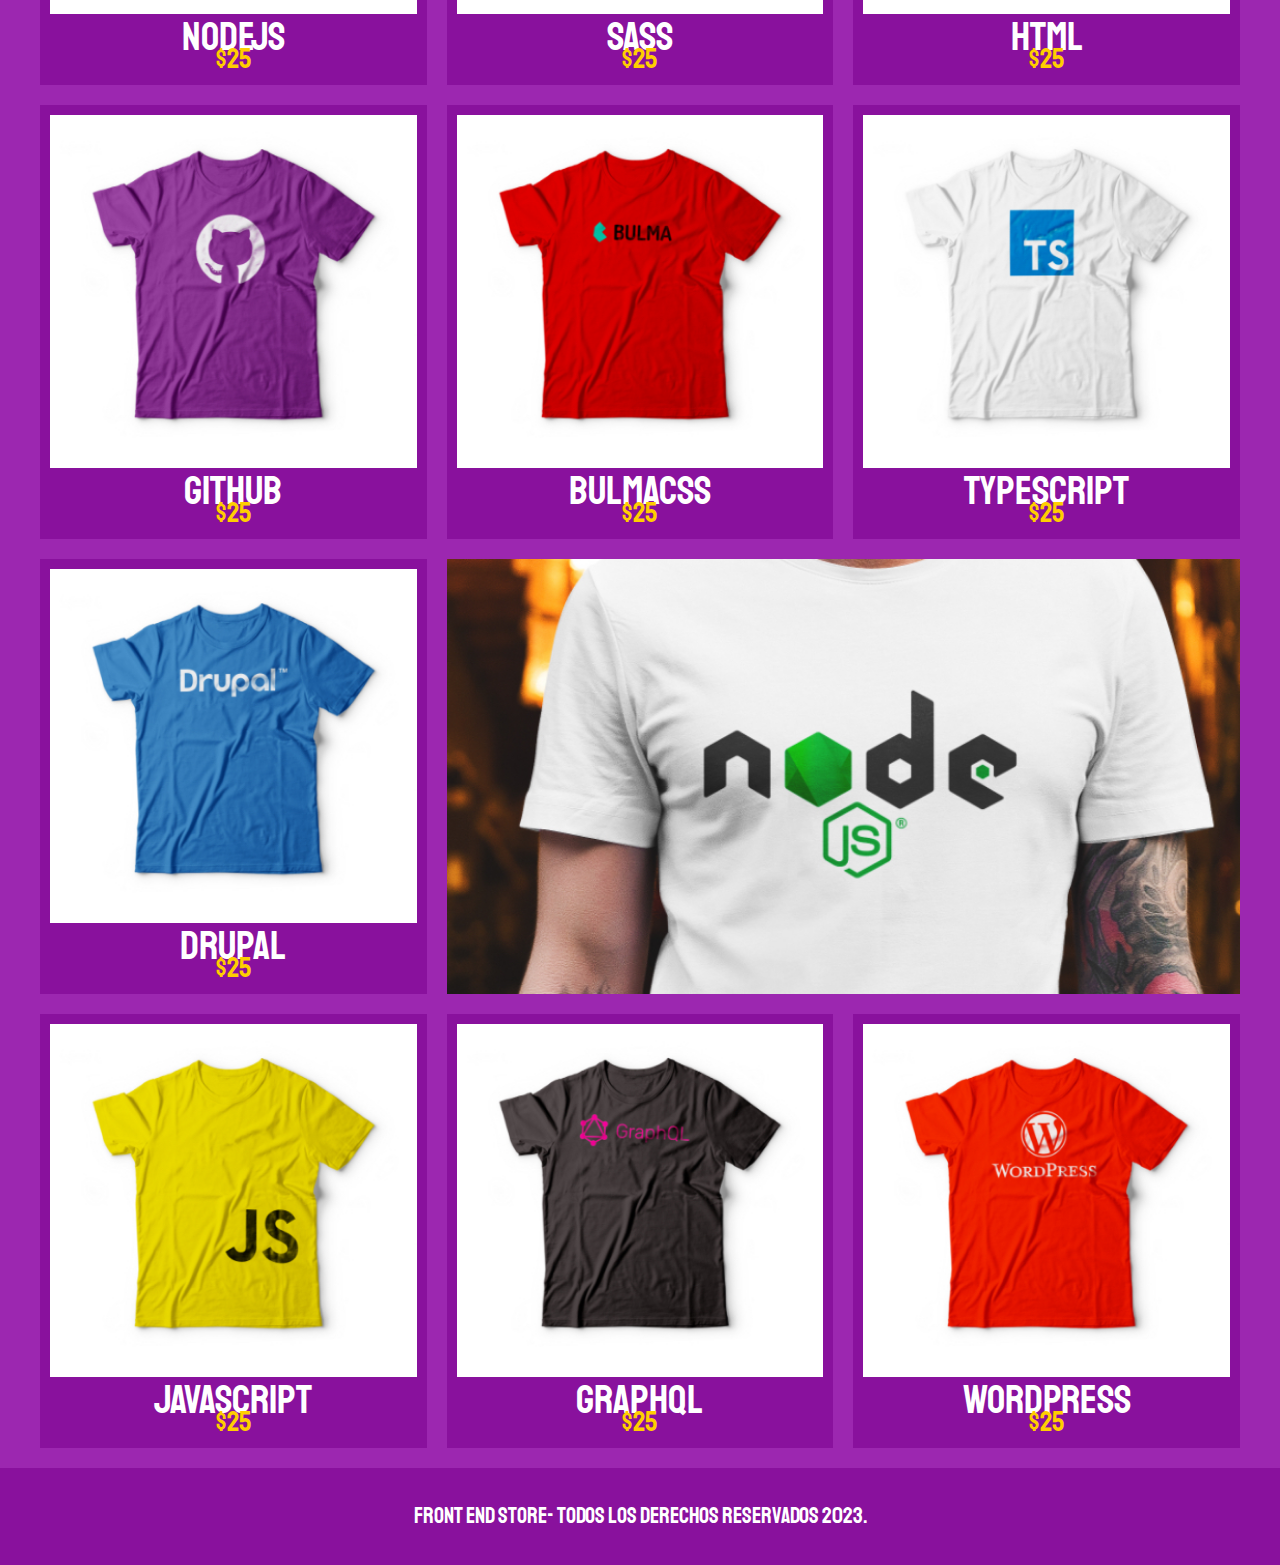
==== commit 1789ca7b: "posicionar elementos con CSS Grid." ====
--- a/index.html
+++ b/index.html
@@ -149,6 +149,8 @@
                     </div>
                 </a>
             </div><!--.producto-->
+            <div class="grafico grafico--camisas"></div>
+            <div class="grafico grafico--node"></div>
         </div>
     </main>
     <footer class="footer">
--- a/css/style.css
+++ b/css/style.css
@@ -130,4 +130,26 @@
     margin: 1rem 0;
     text-align: center;
     line-height: 1.2rem;
-}+}
+
+/*GRAFICOS*/
+.grafico{
+    min-height: 30rem;
+    background-repeat: no-repeat;
+    background-size: cover;
+    grid-column: 1 / 3;
+}
+.grafico--camisas{
+    grid-row: 2 / 3;
+    background-image: url(../img/grafico1.jpg);
+}
+.grafico--node{
+    background-image: url(../img/grafico2.jpg);
+    grid-row: 8 / 9;
+}
+@media (min-width: 768px) {
+    .grafico--node{
+        grid-row: 5 / 6;
+        grid-column: 2 / 4;
+    }
+}
